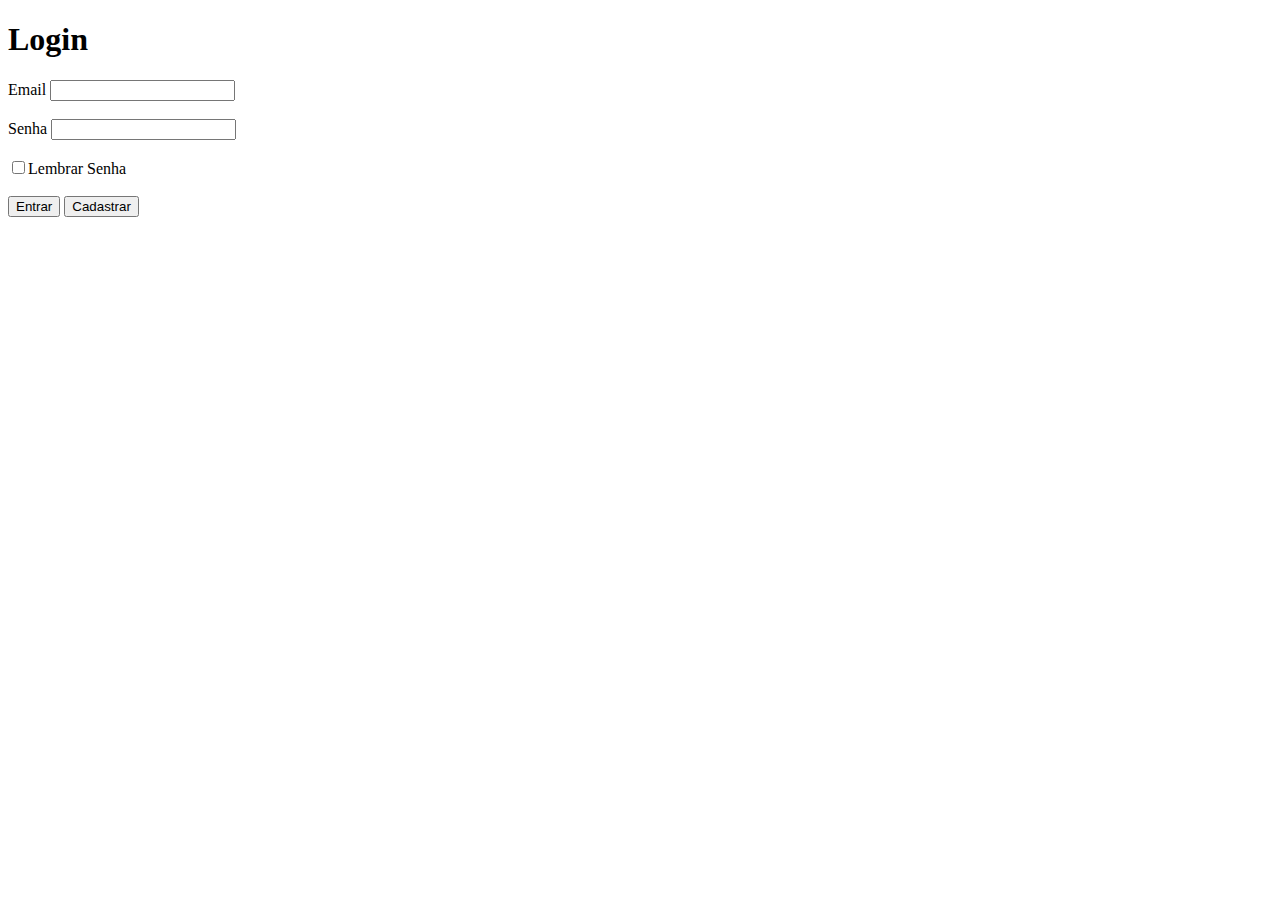
==== Pages/login/index.html @ ecbe16a0 "criacao html login" ====
<!DOCTYPE html>
<html lang="en">
<head>
    <meta charset="UTF-8">
    <meta http-equiv="X-UA-Compatible" content="IE=edge">
    <meta name="viewport" content="width=device-width, initial-scale=1.0">
    <title>Login</title>
</head>
<body>
 <h1>Login</h1>   
 <form>
    <label for="email">Email</label>
    <input type="text" id="email" email="email"></br></br>
    <label for="senha">Senha</label>
    <input type="password" id="senha" senha="senha"></br></br>
    <label><input type="checkbox" id="remember-me" name="lembrar senha">Lembrar Senha</label></br></br>
    <button>Entrar</button>&nbsp<button>Cadastrar</button>
   
 </form>
</body>
</html>
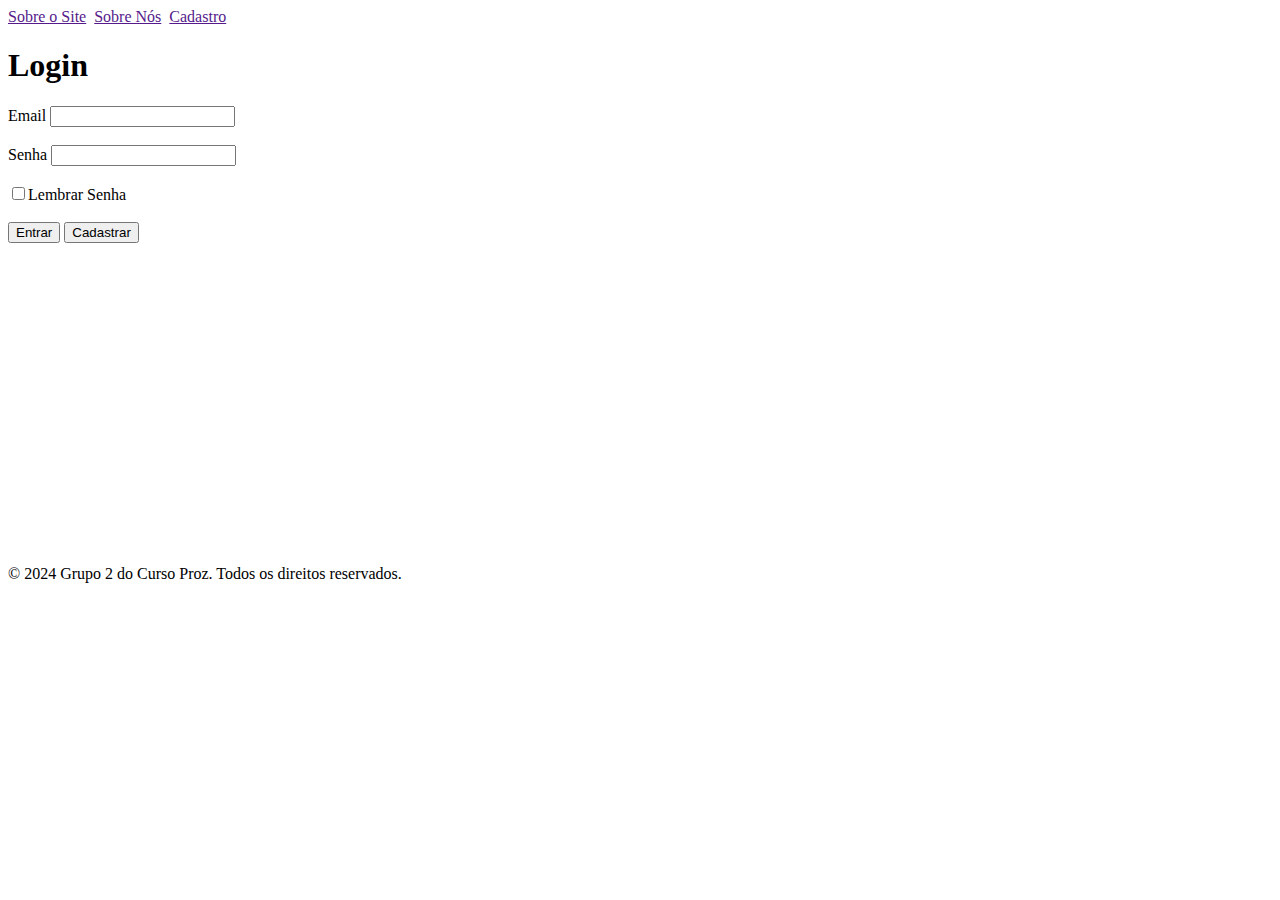
==== commit 9038d198: "navbar e footer" ====
--- a/Pages/login/index.html
+++ b/Pages/login/index.html
@@ -7,6 +7,7 @@
     <title>Login</title>
 </head>
 <body>
+    <nav><a href="">Sobre o Site</a>&nbsp&nbsp<a href="">Sobre Nós</a>&nbsp&nbsp<a href="">Cadastro</a></nav>
  <h1>Login</h1>   
  <form>
     <label for="email">Email</label>
@@ -17,5 +18,7 @@
     <button>Entrar</button>&nbsp<button>Cadastrar</button>
    
  </form>
+</br></br></br></br></br></br></br></br></br></br></br></br></br></br></br></br></br>
+<footer><p>&copy; 2024 Grupo 2 do Curso Proz. Todos os direitos reservados.</p></footer>
 </body>
 </html>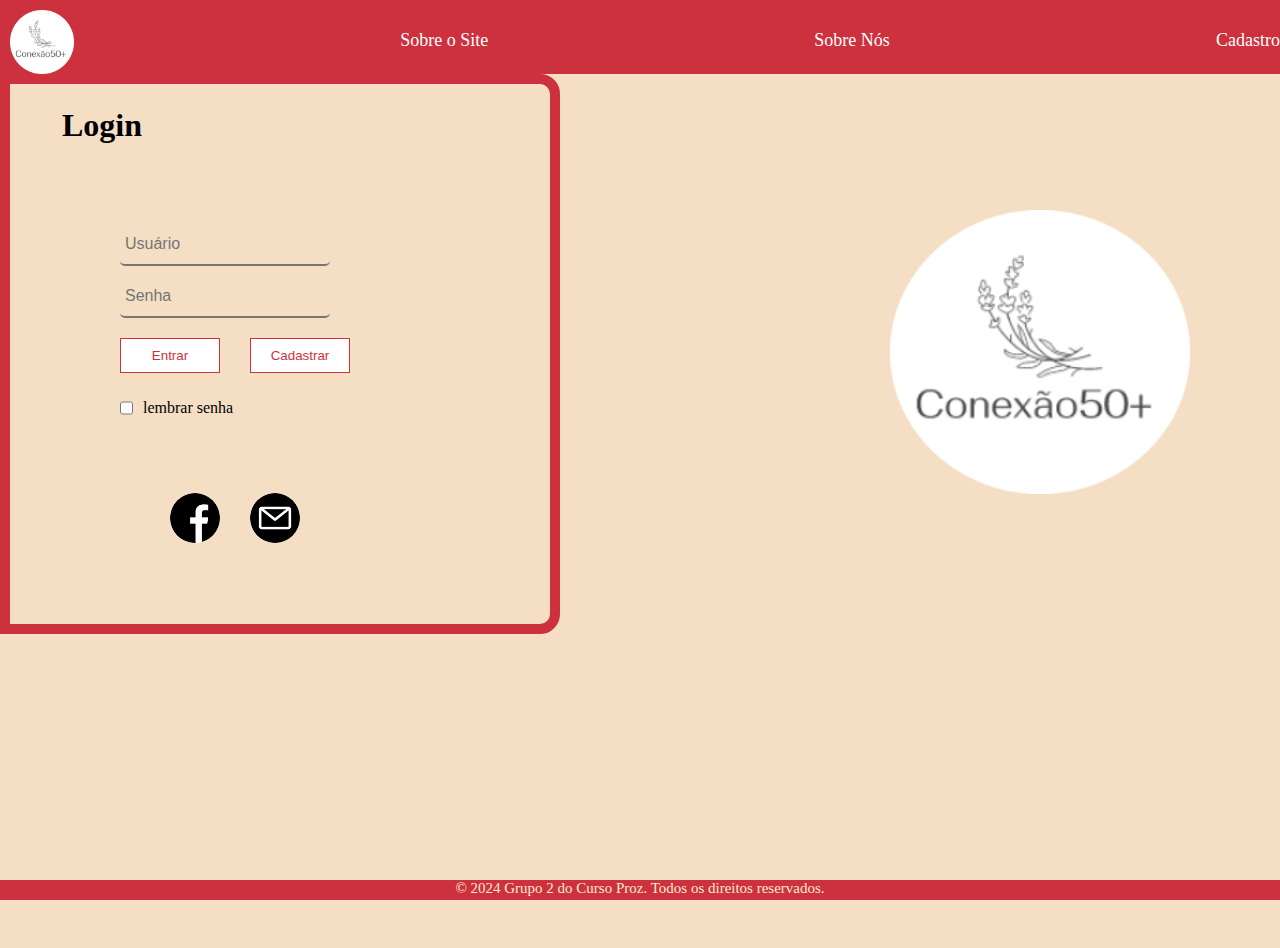
==== commit dc9789df: "pagina de login" ====
--- a/Pages/login/index.html
+++ b/Pages/login/index.html
@@ -4,21 +4,48 @@
     <meta charset="UTF-8">
     <meta http-equiv="X-UA-Compatible" content="IE=edge">
     <meta name="viewport" content="width=device-width, initial-scale=1.0">
-    <title>Login</title>
+    <title>Login</title> 
+    <link href="style.css" rel="stylesheet"/>
 </head>
 <body>
-    <nav><a href="">Sobre o Site</a>&nbsp&nbsp<a href="">Sobre Nós</a>&nbsp&nbsp<a href="">Cadastro</a></nav>
- <h1>Login</h1>   
- <form>
-    <label for="email">Email</label>
-    <input type="text" id="email" email="email"></br></br>
-    <label for="senha">Senha</label>
-    <input type="password" id="senha" senha="senha"></br></br>
-    <label><input type="checkbox" id="remember-me" name="lembrar senha">Lembrar Senha</label></br></br>
-    <button>Entrar</button>&nbsp<button>Cadastrar</button>
-   
- </form>
-</br></br></br></br></br></br></br></br></br></br></br></br></br></br></br></br></br>
-<footer><p>&copy; 2024 Grupo 2 do Curso Proz. Todos os direitos reservados.</p></footer>
+    <header> 
+        <nav>
+            <img src="./img/image (1).webp" id="logotipo" alt="logotipo">
+            
+            <a href="">Sobre o Site</a>
+            <a href="">Sobre Nós</a>
+            <a href="">Cadastro</a>
+            
+        </nav>
+    </header>
+    <section class="container">
+        <div class="form-container">
+            <h1>Login</h1>   
+            <form>
+              <div id="inputs">
+                <input type="text" id="email" email="email" placeholder="Usuário">
+                <input type="password" id="senha" senha="senha" placeholder="Senha">
+            </div>
+                <div class="button-container">
+                    <button>Entrar</button>
+                    <button>Cadastrar</button>
+                </div>
+                <div id="checkbox">
+                    <input type="checkbox" id="remember-me" name="lembrar senha">
+                    <label for="remember-me">lembrar senha</label>
+                </div>
+                <div id="redes-sociais">
+                  <button id="faceboock" ></button>
+                  <button id="mensagens"></button>
+                </div>
+            </form>
+        </div>
+        <aside>
+            <img src="./img/image (1).webp" id="imgSite" alt="logotipo">
+        </aside>
+    </section>
+    <footer>
+        <p>&copy; 2024 Grupo 2 do Curso Proz. Todos os direitos reservados.</p>
+    </footer>
 </body>
 </html>--- a/Pages/login/style.css
+++ b/Pages/login/style.css
@@ -0,0 +1,185 @@
+* {
+    margin: 0;
+    padding: 0;
+}
+
+body {
+    background-color: #F4DFC5;
+
+}
+
+header {
+    width: 100%;
+    background-color: #CC313D;
+    
+}
+
+nav {
+    display: flex;
+    justify-content: space-between;
+    background-color: #CC313D;
+    padding: 0%;
+
+}
+
+nav a {
+    text-decoration: none;
+    color: white;
+    font-size: 18px;
+    height: 20px;
+    margin-top: 30px;
+    gap: 5px;
+    border-radius: 5px;
+    transition: backgroud-color 0.3s;
+}
+
+nav a:hover {
+    background-color: rgba(0, 0, 0, 0.5)
+  
+    
+}
+
+#logotipo {
+    background-color: transparent;
+    width: 4em;
+    height: 4em;
+    margin-left: 10px;
+    margin-top: 10px;
+}
+
+h1 {
+    margin: 1em;
+}
+
+form input {
+    display: flex;
+    flex-direction: column;
+    width: 230px;
+    height: 30px;
+    border-radius: 16px;
+    margin: 10px; 
+}
+
+#email {
+    width: 200px;
+    padding: 5px;
+    border-top: none;
+    border-left: none; 
+    border-right: none;
+    border-bottom: 1px bold black;
+    border-radius: 5px;
+    font-size: 16px;
+    background-color: transparent;
+    margin: 10px;
+}
+
+#email:focus {
+    outline: none;
+}
+
+#senha {
+    width: 200px;
+    padding: 5px;
+    border-top: none;
+    border-left: none; 
+    border-right: none;
+    border-bottom: 1px bold black;
+    border-radius: 5px;
+    font-size: 16px;
+    background-color: transparent;
+    margin: 10px;
+}
+
+#senha:focus {
+    outline: none;
+}
+
+section button {
+    display: inline-block;
+    margin: 10px;
+    width: 100px;
+    height: 35px;
+    color: #CC313D;
+    border: 1px solid #CC313D;
+    background-color: white;
+}
+
+.button-container {
+    display: flex;
+    justify-content: space-between;
+}
+
+#checkbox {
+    display: flex;
+    align-items: center;
+    width: 15px;
+    white-space: nowrap;
+}
+
+form {
+    margin: 80px;
+}
+
+section.container {
+    display: flex;
+    justify-content: space-between;
+    align-items: center;
+    border: 10px solid #CC313D;
+    width: 500px;
+    height: 500px;
+    padding: 20px;
+    border-bottom-right-radius: 20px;
+    border-top-right-radius: 20px;
+}
+
+section #imgSite {
+    margin: 450px;
+    width: 300px;
+}
+
+footer {
+    margin: 0;
+    padding: 0;
+    display: flex;
+    justify-content: center;
+    background-color: rgba(204, 49, 61, 1);
+    font-size: 15px;
+    height: 20px;
+    color: antiquewhite;
+    bottom: 0;
+    position: fixed;
+    width: 100%;
+}
+
+#redes-sociais {
+    display: flex;
+    gap: 10px; 
+    margin: 50px;
+}
+
+#faceboock {
+    width: 50px;
+    height: 50px;
+    border: none;
+    border-radius: 50%;
+    background-size: cover;
+    background-position: center;
+    cursor: pointer;
+    background-image: url("./img/facebook.webp");
+}
+
+#mensagens {
+    width: 50px;
+    height: 50px;
+    border: none;
+    border-radius: 50%;
+    background-size: cover;
+    background-position: center;
+    cursor: pointer;
+    background-image: url("./img/o-email.webp");
+
+}
+
+ 
+
+
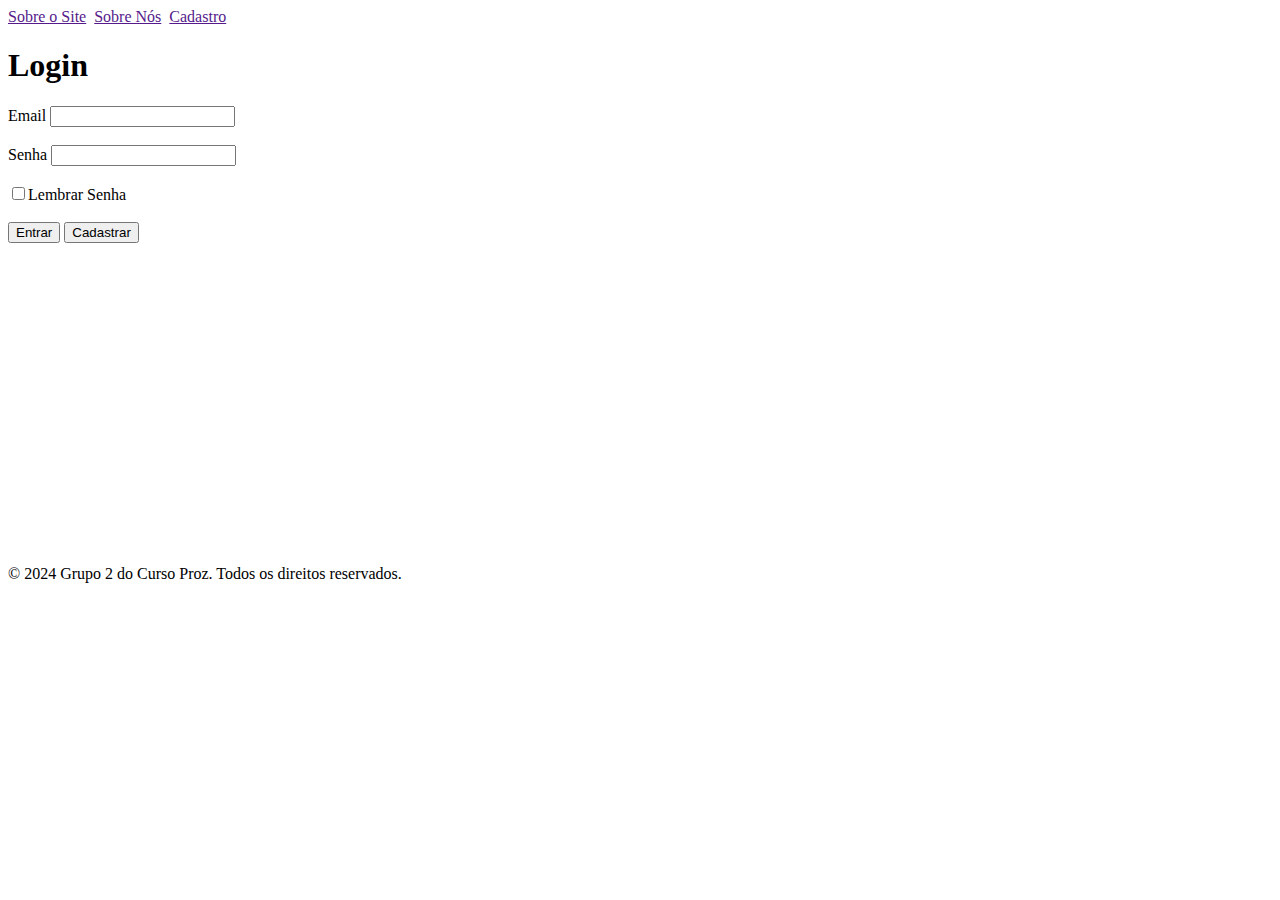
==== commit 36a22df9: "adicionado as modificações no perfil" ====
--- a/Pages/login/index.html
+++ b/Pages/login/index.html
@@ -4,48 +4,21 @@
     <meta charset="UTF-8">
     <meta http-equiv="X-UA-Compatible" content="IE=edge">
     <meta name="viewport" content="width=device-width, initial-scale=1.0">
-    <title>Login</title> 
-    <link href="style.css" rel="stylesheet"/>
+    <title>Login</title>
 </head>
 <body>
-    <header> 
-        <nav>
-            <img src="./img/image (1).webp" id="logotipo" alt="logotipo">
-            
-            <a href="">Sobre o Site</a>
-            <a href="">Sobre Nós</a>
-            <a href="">Cadastro</a>
-            
-        </nav>
-    </header>
-    <section class="container">
-        <div class="form-container">
-            <h1>Login</h1>   
-            <form>
-              <div id="inputs">
-                <input type="text" id="email" email="email" placeholder="Usuário">
-                <input type="password" id="senha" senha="senha" placeholder="Senha">
-            </div>
-                <div class="button-container">
-                    <button>Entrar</button>
-                    <button>Cadastrar</button>
-                </div>
-                <div id="checkbox">
-                    <input type="checkbox" id="remember-me" name="lembrar senha">
-                    <label for="remember-me">lembrar senha</label>
-                </div>
-                <div id="redes-sociais">
-                  <button id="faceboock" ></button>
-                  <button id="mensagens"></button>
-                </div>
-            </form>
-        </div>
-        <aside>
-            <img src="./img/image (1).webp" id="imgSite" alt="logotipo">
-        </aside>
-    </section>
-    <footer>
-        <p>&copy; 2024 Grupo 2 do Curso Proz. Todos os direitos reservados.</p>
-    </footer>
+    <nav><a href="">Sobre o Site</a>&nbsp&nbsp<a href="">Sobre Nós</a>&nbsp&nbsp<a href="">Cadastro</a></nav>
+ <h1>Login</h1>   
+ <form>
+    <label for="email">Email</label>
+    <input type="text" id="email" email="email"></br></br>
+    <label for="senha">Senha</label>
+    <input type="password" id="senha" senha="senha"></br></br>
+    <label><input type="checkbox" id="remember-me" name="lembrar senha">Lembrar Senha</label></br></br>
+    <button>Entrar</button>&nbsp<button>Cadastrar</button>
+   
+ </form>
+</br></br></br></br></br></br></br></br></br></br></br></br></br></br></br></br></br>
+<footer><p>&copy; 2024 Grupo 2 do Curso Proz. Todos os direitos reservados.</p></footer>
 </body>
 </html>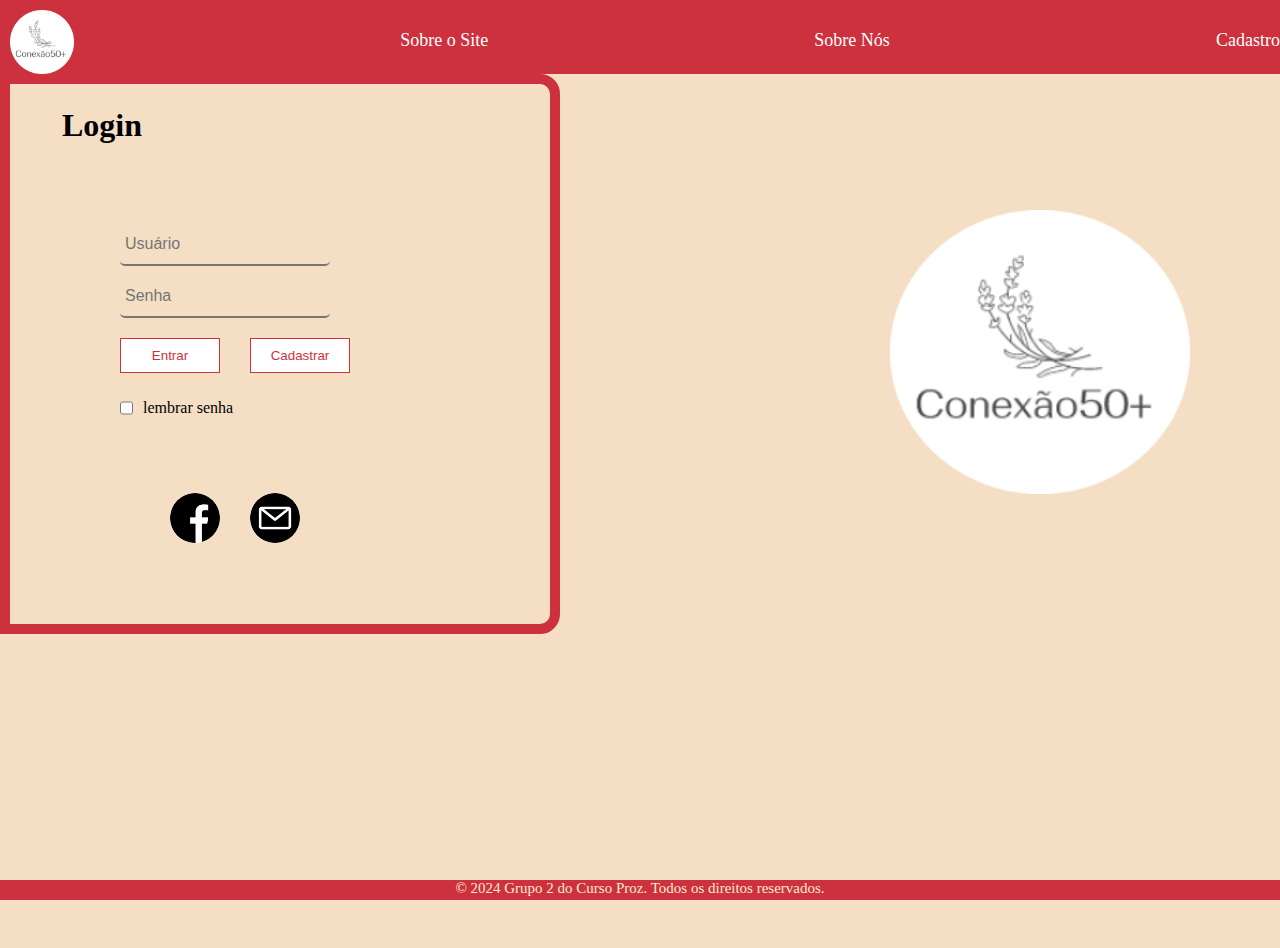
==== commit 237be635: "Merge branch 'login' into main" ====
--- a/Pages/login/index.html
+++ b/Pages/login/index.html
@@ -4,21 +4,48 @@
     <meta charset="UTF-8">
     <meta http-equiv="X-UA-Compatible" content="IE=edge">
     <meta name="viewport" content="width=device-width, initial-scale=1.0">
-    <title>Login</title>
+    <title>Login</title> 
+    <link href="style.css" rel="stylesheet"/>
 </head>
 <body>
-    <nav><a href="">Sobre o Site</a>&nbsp&nbsp<a href="">Sobre Nós</a>&nbsp&nbsp<a href="">Cadastro</a></nav>
- <h1>Login</h1>   
- <form>
-    <label for="email">Email</label>
-    <input type="text" id="email" email="email"></br></br>
-    <label for="senha">Senha</label>
-    <input type="password" id="senha" senha="senha"></br></br>
-    <label><input type="checkbox" id="remember-me" name="lembrar senha">Lembrar Senha</label></br></br>
-    <button>Entrar</button>&nbsp<button>Cadastrar</button>
-   
- </form>
-</br></br></br></br></br></br></br></br></br></br></br></br></br></br></br></br></br>
-<footer><p>&copy; 2024 Grupo 2 do Curso Proz. Todos os direitos reservados.</p></footer>
+    <header> 
+        <nav>
+            <img src="./img/image (1).webp" id="logotipo" alt="logotipo">
+            
+            <a href="">Sobre o Site</a>
+            <a href="">Sobre Nós</a>
+            <a href="">Cadastro</a>
+            
+        </nav>
+    </header>
+    <section class="container">
+        <div class="form-container">
+            <h1>Login</h1>   
+            <form>
+              <div id="inputs">
+                <input type="text" id="email" email="email" placeholder="Usuário">
+                <input type="password" id="senha" senha="senha" placeholder="Senha">
+            </div>
+                <div class="button-container">
+                    <button>Entrar</button>
+                    <button>Cadastrar</button>
+                </div>
+                <div id="checkbox">
+                    <input type="checkbox" id="remember-me" name="lembrar senha">
+                    <label for="remember-me">lembrar senha</label>
+                </div>
+                <div id="redes-sociais">
+                  <button id="faceboock" ></button>
+                  <button id="mensagens"></button>
+                </div>
+            </form>
+        </div>
+        <aside>
+            <img src="./img/image (1).webp" id="imgSite" alt="logotipo">
+        </aside>
+    </section>
+    <footer>
+        <p>&copy; 2024 Grupo 2 do Curso Proz. Todos os direitos reservados.</p>
+    </footer>
 </body>
 </html>--- a/Pages/login/style.css
+++ b/Pages/login/style.css
@@ -0,0 +1,190 @@
+* {
+    margin: 0;
+    padding: 0;
+}
+
+body {
+    background-color: #F4DFC5;
+
+}
+
+header {
+    width: 100%;
+    background-color: #CC313D;
+    
+}
+
+nav {
+    display: flex;
+    justify-content: space-between;
+    background-color: #CC313D;
+    padding: 0%;
+
+}
+
+nav a {
+    text-decoration: none;
+    color: white;
+    font-size: 18px;
+    height: 20px;
+    margin-top: 30px;
+    gap: 5px;
+    border-radius: 5px;
+    transition: backgroud-color 0.3s;
+}
+
+nav a:hover {
+    background-color: rgba(0, 0, 0, 0.5)
+  
+    
+}
+
+#logotipo {
+    background-color: transparent;
+    width: 4em;
+    height: 4em;
+    margin-left: 10px;
+    margin-top: 10px;
+}
+
+h1 {
+    margin: 1em;
+}
+
+form input {
+    display: flex;
+    flex-direction: column;
+    width: 230px;
+    height: 30px;
+    border-radius: 16px;
+    margin: 10px; 
+}
+
+
+#email {
+    width: 200px;
+    padding: 5px;
+    border-top: none;
+    border-left: none; 
+    border-right: none;
+    border-bottom: 1px bold black;
+    border-radius: 5px;
+    font-size: 16px;
+    background-color: transparent;
+    margin: 10px;
+
+}
+
+#email:focus {
+    outline: none;
+
+
+}
+
+#senha {
+    width: 200px;
+    padding: 5px;
+    border-top: none;
+    border-left: none; 
+    border-right: none;
+    border-bottom: 1px bold black;
+    border-radius: 5px;
+    font-size: 16px;
+
+    background-color: transparent;
+
+    margin: 10px;
+}
+
+#senha:focus {
+    outline: none;
+
+}
+
+section button {
+    display: inline-block;
+    margin: 10px;
+    width: 100px;
+    height: 35px;
+    color: #CC313D;
+    border: 1px solid #CC313D;
+    background-color: white;
+}
+
+.button-container {
+    display: flex;
+    justify-content: space-between;
+}
+
+#checkbox {
+    display: flex;
+    align-items: center;
+    width: 15px;
+    white-space: nowrap;
+}
+
+form {
+    margin: 80px;
+}
+
+section.container {
+    display: flex;
+    justify-content: space-between;
+    align-items: center;
+    border: 10px solid #CC313D;
+    width: 500px;
+    height: 500px;
+    padding: 20px;
+    border-bottom-right-radius: 20px;
+    border-top-right-radius: 20px;
+}
+
+section #imgSite {
+    margin: 450px;
+    width: 300px;
+}
+
+footer {
+    margin: 0;
+    padding: 0;
+    display: flex;
+    justify-content: center;
+    background-color: rgba(204, 49, 61, 1);
+    font-size: 15px;
+    height: 20px;
+    color: antiquewhite;
+    bottom: 0;
+    position: fixed;
+    width: 100%;
+}
+
+#redes-sociais {
+    display: flex;
+    gap: 10px; 
+    margin: 50px;
+}
+
+#faceboock {
+    width: 50px;
+    height: 50px;
+    border: none;
+    border-radius: 50%;
+    background-size: cover;
+    background-position: center;
+    cursor: pointer;
+    background-image: url("./img/facebook.webp");
+}
+
+#mensagens {
+    width: 50px;
+    height: 50px;
+    border: none;
+    border-radius: 50%;
+    background-size: cover;
+    background-position: center;
+    cursor: pointer;
+    background-image: url("./img/o-email.webp");
+
+}
+
+ 
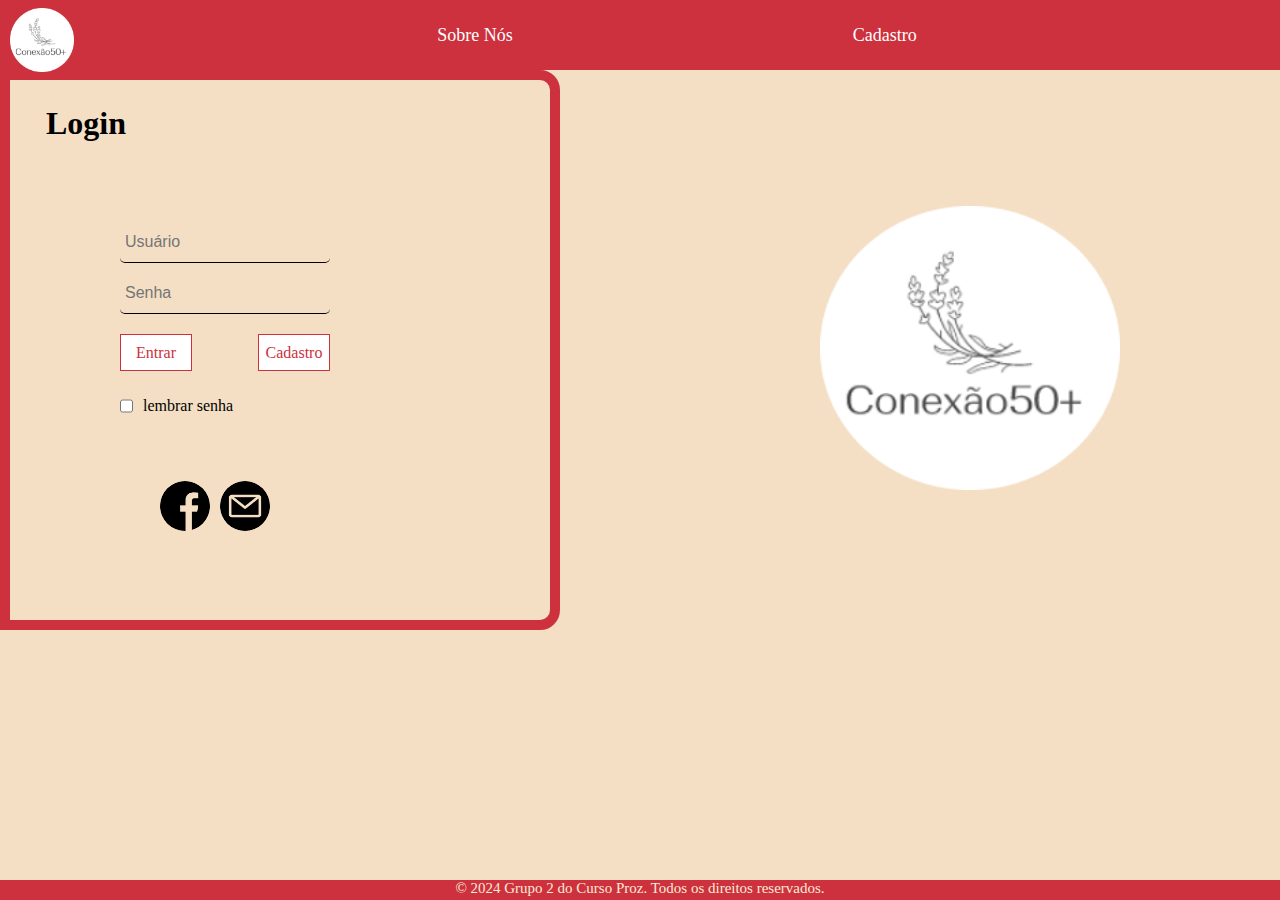
==== commit 424ce891: "Últimos detalhes e ligação entre as páginas" ====
--- a/Pages/login/index.html
+++ b/Pages/login/index.html
@@ -9,34 +9,31 @@
 </head>
 <body>
     <header> 
+        <img src="./img/image (1).webp" id="logotipo" alt="logotipo">
         <nav>
-            <img src="./img/image (1).webp" id="logotipo" alt="logotipo">
-            
-            <a href="">Sobre o Site</a>
-            <a href="">Sobre Nós</a>
-            <a href="">Cadastro</a>
-            
+            <a href="../sobre nós/index.html">Sobre Nós</a>
+            <a href="../cadastro/index.html">Cadastro</a>
         </nav>
-    </header>
+       </header>
     <section class="container">
         <div class="form-container">
             <h1>Login</h1>   
             <form>
               <div id="inputs">
-                <input type="text" id="email" email="email" placeholder="Usuário">
-                <input type="password" id="senha" senha="senha" placeholder="Senha">
+                <input type="email" id="email" email="email" placeholder="Usuário" autocomplete="email">
+                <input type="password" id="senha" senha="senha" placeholder="Senha" autocomplete="senha">
             </div>
                 <div class="button-container">
-                    <button>Entrar</button>
-                    <button>Cadastrar</button>
+                    <a href="../perfil/index.html" id="buttonPerfil">Entrar</a>
+                    <a href="../cadastro/index.html" id="buttonCadastro">Cadastro</a>
                 </div>
                 <div id="checkbox">
                     <input type="checkbox" id="remember-me" name="lembrar senha">
                     <label for="remember-me">lembrar senha</label>
                 </div>
                 <div id="redes-sociais">
-                  <button id="faceboock" ></button>
-                  <button id="mensagens"></button>
+                  <a href="https://pt-br.facebook.com/" id="facebook" ></a>
+                  <a href="https://accounts.google.com/v3/signin/identifier?continue=https%3A%2F%2Fmail.google.com%2Fmail%2F%26ogbl%2F&emr=1&ifkv=AdF4I770Vfd3d1LGOhG5ZxzI-1lAqUeoPETJI21KKsiyG3w0fT22KvWb4uvu5OPT8WQnUK7wlF0qAw&ltmpl=default&ltmplcache=2&osid=1&passive=true&rm=false&scc=1&service=mail&ss=1&flowName=GlifWebSignIn&flowEntry=ServiceLogin&dsh=S-450888740%3A1722462930317623&ddm=0" id="mensagens"></a>
                 </div>
             </form>
         </div>
--- a/Pages/login/style.css
+++ b/Pages/login/style.css
@@ -5,38 +5,35 @@
 
 body {
     background-color: #F4DFC5;
-
 }
 
 header {
     width: 100%;
+    height: 70px;
     background-color: #CC313D;
-    
+    display: flex;
+    align-items: center; /* Centraliza verticalmente */
 }
 
 nav {
+    width: 100%;
     display: flex;
-    justify-content: space-between;
-    background-color: #CC313D;
-    padding: 0%;
-
+    justify-content: center; /* Centraliza horizontalmente */
+    align-items: center; /* Centraliza verticalmente */
 }
 
 nav a {
     text-decoration: none;
     color: white;
     font-size: 18px;
-    height: 20px;
-    margin-top: 30px;
-    gap: 5px;
+    padding: 10px 20px; /* Espaçamento interno */
+    margin: 0 150px; /* Espaçamento horizontal entre links */
     border-radius: 5px;
-    transition: backgroud-color 0.3s;
+    transition: background-color 0.3s;
 }
 
 nav a:hover {
-    background-color: rgba(0, 0, 0, 0.5)
-  
-    
+    background-color: rgba(0, 0, 0, 0.5);
 }
 
 #logotipo {
@@ -48,7 +45,7 @@
 }
 
 h1 {
-    margin: 1em;
+    margin: 0.5em;
 }
 
 form input {
@@ -60,51 +57,30 @@
     margin: 10px; 
 }
 
-
-#email {
+#email, #senha {
     width: 200px;
     padding: 5px;
     border-top: none;
     border-left: none; 
     border-right: none;
-    border-bottom: 1px bold black;
+    border-bottom: 1px solid black; 
     border-radius: 5px;
     font-size: 16px;
     background-color: transparent;
     margin: 10px;
-
 }
 
-#email:focus {
+#email:focus, #senha:focus {
     outline: none;
-
-
 }
 
-#senha {
-    width: 200px;
-    padding: 5px;
-    border-top: none;
-    border-left: none; 
-    border-right: none;
-    border-bottom: 1px bold black;
-    border-radius: 5px;
-    font-size: 16px;
-
-    background-color: transparent;
-
+#buttonPerfil, #buttonCadastro {
+    text-decoration: none;
+    display: flex;
+    justify-content: center;
+    align-items: center;
     margin: 10px;
-}
-
-#senha:focus {
-    outline: none;
-
-}
-
-section button {
-    display: inline-block;
-    margin: 10px;
-    width: 100px;
+    width: 70px;
     height: 35px;
     color: #CC313D;
     border: 1px solid #CC313D;
@@ -140,7 +116,7 @@
 }
 
 section #imgSite {
-    margin: 450px;
+    margin-left: 400px;
     width: 300px;
 }
 
@@ -164,7 +140,7 @@
     margin: 50px;
 }
 
-#faceboock {
+#facebook, #mensagens {
     width: 50px;
     height: 50px;
     border: none;
@@ -172,19 +148,12 @@
     background-size: cover;
     background-position: center;
     cursor: pointer;
+}
+
+#facebook {
     background-image: url("./img/facebook.webp");
 }
 
 #mensagens {
-    width: 50px;
-    height: 50px;
-    border: none;
-    border-radius: 50%;
-    background-size: cover;
-    background-position: center;
-    cursor: pointer;
     background-image: url("./img/o-email.webp");
-
 }
-
- 
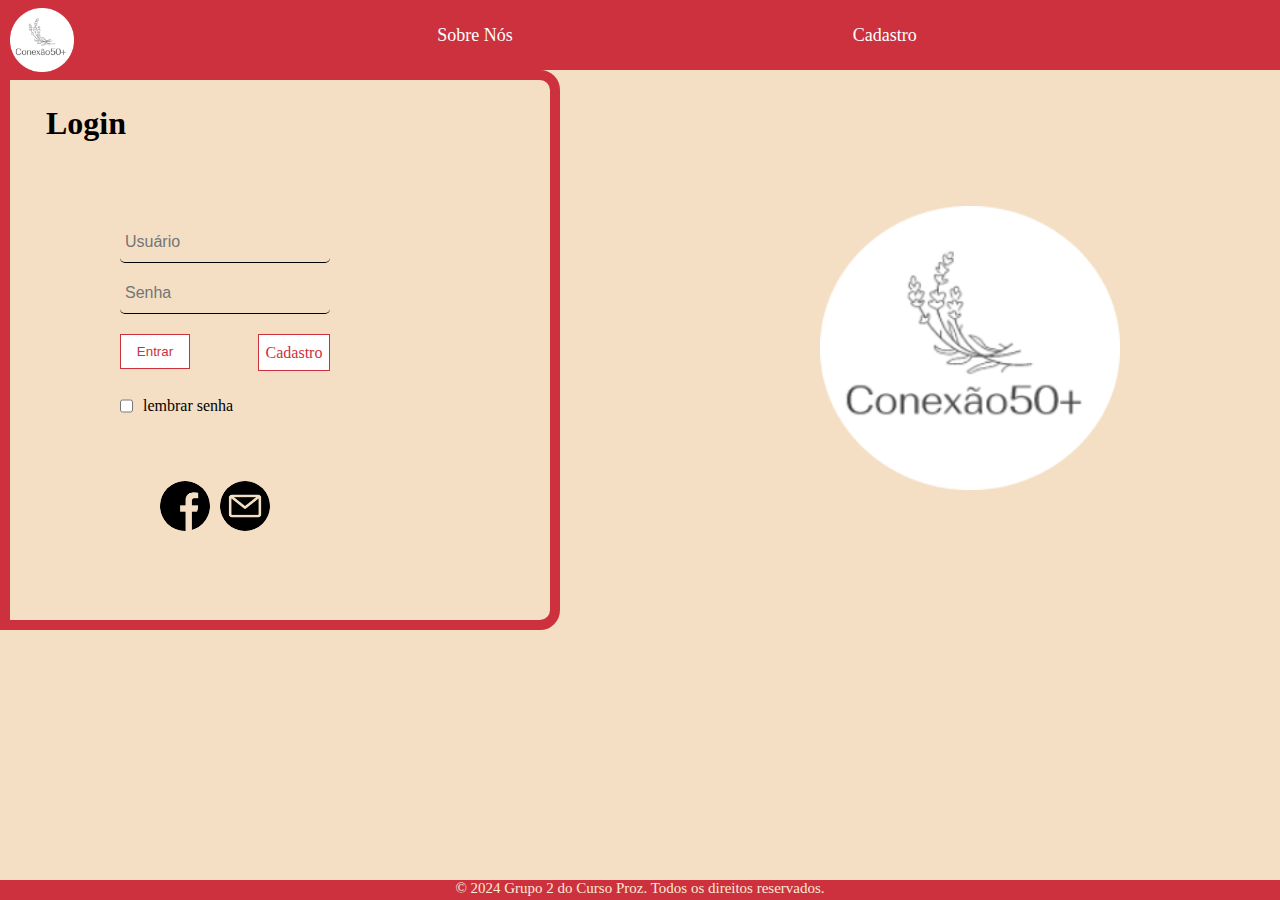
==== commit 5148c9dc: "Validação login e Senha" ====
--- a/Pages/login/index.html
+++ b/Pages/login/index.html
@@ -5,6 +5,7 @@
     <meta http-equiv="X-UA-Compatible" content="IE=edge">
     <meta name="viewport" content="width=device-width, initial-scale=1.0">
     <title>Login</title> 
+    <script src="./script.js" defer ></script>
     <link href="style.css" rel="stylesheet"/>
 </head>
 <body>
@@ -24,7 +25,7 @@
                 <input type="password" id="senha" senha="senha" placeholder="Senha" autocomplete="senha">
             </div>
                 <div class="button-container">
-                    <a href="../perfil/index.html" id="buttonPerfil">Entrar</a>
+                <button id="buttonPerfil">Entrar</button>
                     <a href="../cadastro/index.html" id="buttonCadastro">Cadastro</a>
                 </div>
                 <div id="checkbox">
--- a/Pages/login/style.css
+++ b/Pages/login/style.css
@@ -156,4 +156,4 @@
 
 #mensagens {
     background-image: url("./img/o-email.webp");
-}
+}